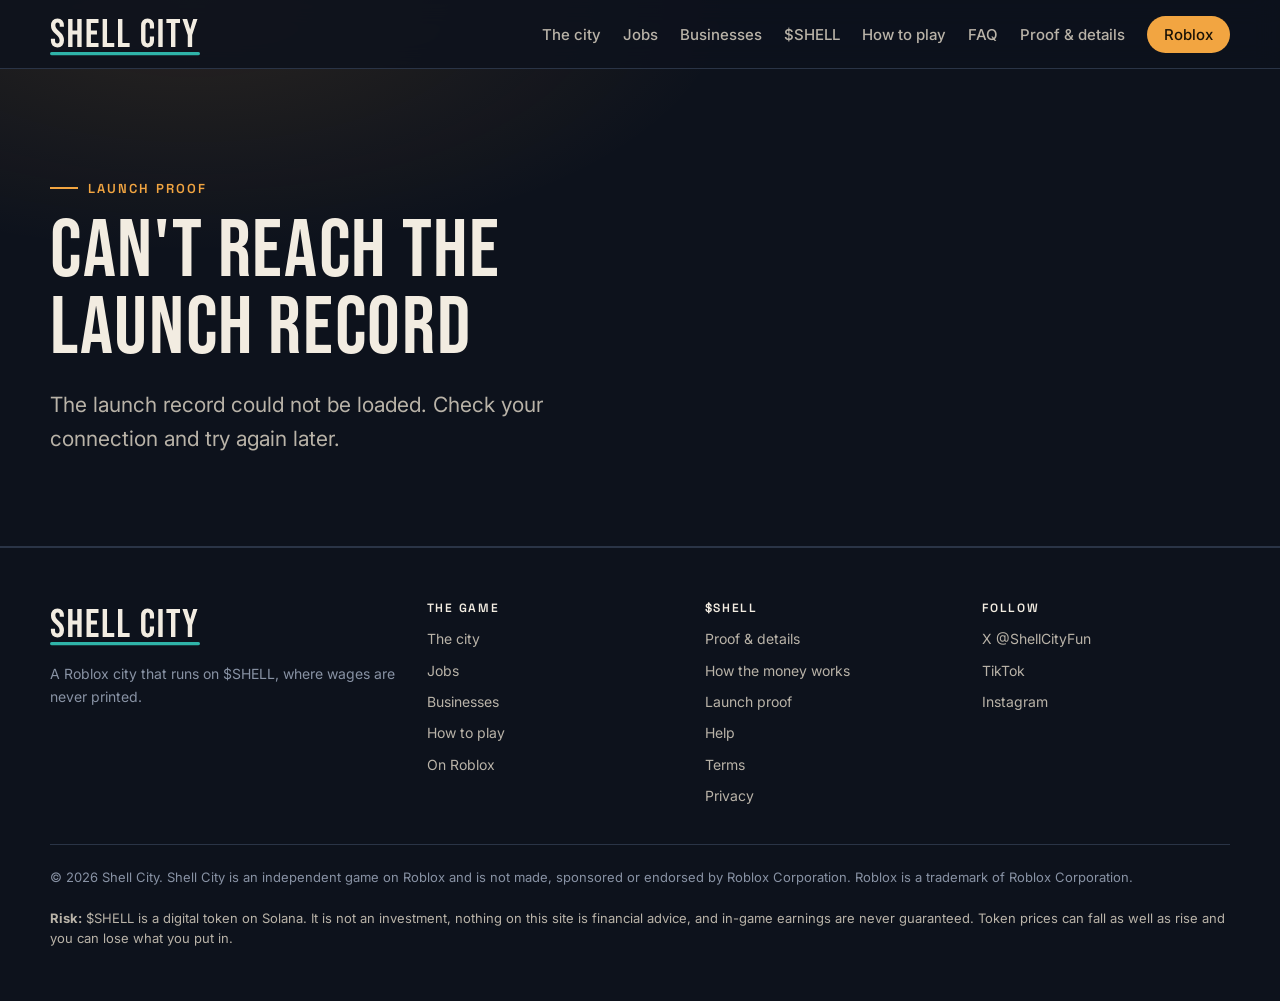
==== docs/proof/index.html @ ce31438c "Launch-day share card: og-live.jpg reads 'Live on Roblox' (og.jpg has 'Coming soon' in the image); e" ====
<!doctype html>
<html lang="en">
<head>
<meta charset="utf-8">
<meta name="viewport" content="width=device-width, initial-scale=1, viewport-fit=cover">
<title>Launch proof — Shell City</title>
<meta name="description" content="The public Solana transactions and Roblox records of how $SHELL was launched from inside Shell City.">
<meta name="theme-color" content="#0d121c">
<link rel="canonical" href="https://shellcity.fun/proof/">
<link rel="icon" href="../img/favicon-32.png" type="image/png" sizes="32x32">
<link rel="apple-touch-icon" href="../img/apple-touch-icon.png">
<meta property="og:type" content="article">
<meta property="og:site_name" content="Shell City">
<meta property="og:title" content="Launch proof — Shell City">
<meta property="og:description" content="The public Solana transactions and Roblox records of how $SHELL was launched from inside Shell City.">
<meta property="og:url" content="https://shellcity.fun/proof/">
<meta property="og:image" content="https://shellcity.fun/img/og-live.jpg">
<meta name="twitter:card" content="summary_large_image">
<meta name="twitter:site" content="@ShellCityFun">
<link rel="preload" href="../fonts/BebasNeue.woff2" as="font" type="font/woff2" crossorigin>
<link rel="preload" href="../fonts/Inter.woff2" as="font" type="font/woff2" crossorigin>
<link rel="stylesheet" href="../css/site.css">
</head>
<body>
<a class="skip" href="#main">Skip to content</a>

<header class="nav solid" id="nav">
	<div class="wrap">
		<a class="brand" href="../" aria-label="Shell City home"><img src="../img/wordmark.svg" alt="Shell City" width="150" height="34"></a>
		<button class="nav-toggle" aria-expanded="false" aria-controls="links" aria-label="Menu">
			<svg viewBox="0 0 24 24" fill="none" stroke="currentColor" stroke-width="2" stroke-linecap="round"><path d="M4 7h16M4 12h16M4 17h16"/></svg>
		</button>
		<nav class="nav-links" id="links" aria-label="Main">
			<a href="../#city">The city</a>
			<a href="../#jobs">Jobs</a>
			<a href="../#business">Businesses</a>
			<a href="../shell.html">$SHELL</a>
			<a href="../#play">How to play</a>
			<a href="../#faq">FAQ</a>
			<a href="../details.html">Proof &amp; details</a>
			<a class="btn btn-primary" href="https://www.roblox.com/games/130170912798923" rel="noopener">Roblox</a>
		</nav>
	</div>
</header>

<main id="main">

<div class="page-hero">
	<div class="wrap">
		<p class="eyebrow">Launch proof</p>
		<h1 id="proof-headline" class="long" aria-live="polite">Checking…</h1>
		<p class="lede" id="proof-lede">Looking up the launch record.</p>
		<noscript><p class="lede">This page reads the launch record when it opens, which needs JavaScript.</p></noscript>
	</div>
</div>

<section id="launch" aria-labelledby="launch-title" hidden>
	<div class="wrap">
		<div class="section-head">
			<div>
				<p class="eyebrow">On chain</p>
				<h2 id="launch-title">Check it yourself.</h2>
			</div>
			<p class="lede">Each line is a public Solana transaction or a public Roblox page. Open them and compare.</p>
		</div>
		<div class="table-scroll">
			<table class="proof facts">
				<thead><tr><th>What</th><th>Record</th></tr></thead>
				<tbody>
					<tr><td>Launch: create + first buy + memo</td><td><a id="tx-launch" rel="noopener"></a><span class="slot" id="tx-launch-slot"></span></td></tr>
					<tr><td>First buy to the treasury</td><td><a id="tx-transfer" rel="noopener"></a><span class="slot" id="tx-transfer-slot"></span></td></tr>
					<tr><td>Mint</td><td><a id="mint" rel="noopener"></a></td></tr>
					<tr><td>Roblox game</td><td><a href="https://www.roblox.com/games/130170912798923" rel="noopener">roblox.com/games/130170912798923</a></td></tr>
					<tr><td>Game server id</td><td><code id="job-id"></code></td></tr>
					<tr><td>Place version</td><td><code id="place-version"></code></td></tr>
					<tr><td>Launching Roblox account</td><td><a id="roblox-user" rel="noopener"></a></td></tr>
				</tbody>
			</table>
		</div>

		<h3 class="proof-sub">The memo</h3>
		<pre class="memo" id="memo"></pre>
		<p class="note">Open the <a id="memo-tx" rel="noopener">launch transaction on Solscan</a> and find this memo in it. The text above is quoted exactly as it was written on chain.</p>
	</div>
</section>

<section id="recordings" aria-labelledby="recordings-title" style="padding-top:0" hidden>
	<div class="wrap">
		<div class="section-head">
			<div>
				<p class="eyebrow">Video</p>
				<h2 id="recordings-title">Recordings</h2>
			</div>
			<p class="lede">Screen recordings of the launch, each with the SHA-256 hash of the file as published.</p>
		</div>
		<ul class="recordings" id="recordings-list"></ul>
		<p class="recordings-empty" id="recordings-empty" hidden>No recordings posted yet.</p>
		<div class="prose verify">
			<h3>Check a recording's hash</h3>
			<p>Download the file, then compute its SHA-256 hash:</p>
			<p>Windows (Command Prompt or PowerShell):</p>
			<pre class="cmd">certutil -hashfile file SHA256</pre>
			<p>macOS or Linux (Terminal):</p>
			<pre class="cmd">shasum -a 256 file</pre>
			<p>Replace <code>file</code> with the path of the downloaded file. If the hash it prints matches the one listed for that recording, your copy is byte for byte the file published here.</p>
		</div>
	</div>
</section>

</main>

<footer class="site">
	<div class="wrap">
		<div class="cols">
			<div>
				<img src="../img/wordmark.svg" alt="Shell City" width="150" height="34" style="margin-bottom:16px">
				<p>A Roblox city that runs on $SHELL, where wages are never printed.</p>
			</div>
			<div><h2>The game</h2><ul><li><a href="../#city">The city</a></li><li><a href="../#jobs">Jobs</a></li><li><a href="../#business">Businesses</a></li><li><a href="../#play">How to play</a></li><li><a href="https://www.roblox.com/games/130170912798923" rel="noopener">On Roblox</a></li></ul></div>
			<div><h2>$SHELL</h2><ul><li><a href="../details.html">Proof &amp; details</a></li><li><a href="../shell.html">How the money works</a></li><li><a href="./" aria-current="page">Launch proof</a></li><li><a href="../help.html">Help</a></li><li><a href="../terms.html">Terms</a></li><li><a href="../privacy.html">Privacy</a></li></ul></div>
			<div><h2>Follow</h2><ul><li><a href="https://x.com/ShellCityFun" rel="noopener">X @ShellCityFun</a></li><li><a href="https://www.tiktok.com/@shellcityfun" rel="noopener">TikTok</a></li><li><a href="https://www.instagram.com/shellcityfun/" rel="noopener">Instagram</a></li></ul></div>
		</div>
		<div class="legal">
			<p>© <span id="year">2026</span> Shell City. Shell City is an independent game on Roblox and is not made, sponsored or endorsed by Roblox Corporation. Roblox is a trademark of Roblox Corporation.</p>
			<p class="footer-risk"><strong>Risk:</strong> $SHELL is a digital token on Solana. It is not an investment, nothing on this site is financial advice, and in-game earnings are never guaranteed. Token prices can fall as well as rise and you can lose what you put in.</p>
		</div>
	</div>
</footer>

<script src="../js/site.js" defer></script>
<script src="../js/proof.js" defer></script>
</body>
</html>
---- docs/css/site.css ----
/* Shell City — shellcity.fun
   Colours are the game's own: the night ink of the Corner, the sodium lamps,
   the harbour teal of the logo's rule, the chalk of the menu boards. */

@font-face { font-family: "Bebas Neue"; src: url("../fonts/BebasNeue.woff2") format("woff2"); font-display: swap; }
@font-face { font-family: "Inter"; src: url("../fonts/Inter.woff2") format("woff2"); font-weight: 100 900; font-display: swap; }
@font-face { font-family: "Space Grotesk"; src: url("../fonts/SpaceGrotesk.woff2") format("woff2"); font-weight: 300 700; font-display: swap; }

:root {
	--ink: #0d121c;
	--ink-2: #141b28;
	--ink-3: #1c2536;
	--line: #2a3446;
	--chalk: #f2ece1;
	--chalk-dim: #b9b3a8;
	--muted: #8892a4;
	--amber: #f2a541;
	--amber-deep: #c97a1c;
	--teal: #2fb4a9;
	--brick: #b5523b;
	--radius: 14px;
	--max: 1180px;
	--display: "Bebas Neue", "Arial Narrow", sans-serif;
	--body: "Inter", system-ui, -apple-system, "Segoe UI", sans-serif;
	--mono: "Space Grotesk", ui-monospace, "SFMono-Regular", monospace;
}

* { box-sizing: border-box; }
html { scroll-behavior: smooth; -webkit-text-size-adjust: 100%; }
@media (prefers-reduced-motion: reduce) { html { scroll-behavior: auto; } }
body {
	margin: 0;
	background: var(--ink);
	color: var(--chalk);
	font: 400 17px/1.6 var(--body);
	-webkit-font-smoothing: antialiased;
	text-rendering: optimizeLegibility;
}
img, video { display: block; max-width: 100%; height: auto; }
a { color: inherit; }
:focus-visible { outline: 2px solid var(--amber); outline-offset: 3px; border-radius: 4px; }
.wrap { width: min(var(--max), 100% - 40px); margin-inline: auto; }
.skip { position: absolute; left: -999px; top: 8px; background: var(--amber); color: var(--ink); padding: 8px 14px; border-radius: 8px; z-index: 100; }
.skip:focus { left: 8px; }
.sr { position: absolute; width: 1px; height: 1px; overflow: hidden; clip: rect(0 0 0 0); white-space: nowrap; }

/* ---------- Type ---------- */
h1, h2, h3 { font-family: var(--display); font-weight: 400; letter-spacing: 0.02em; line-height: 0.95; margin: 0; }
h2, h1.h2 { font-size: clamp(44px, 6.4vw, 84px); }
h3 { font-size: 32px; }
p { margin: 0 0 1em; }
.lede { font-size: clamp(18px, 2vw, 21px); color: var(--chalk-dim); max-width: 46ch; }
.eyebrow {
	display: inline-flex; align-items: center; gap: 10px;
	font: 600 13px/1 var(--mono); letter-spacing: 0.16em; text-transform: uppercase; color: var(--amber);
	margin-bottom: 18px;
}
.eyebrow::before { content: ""; width: 28px; height: 2px; background: currentColor; }
.num { font-family: var(--mono); font-variant-numeric: tabular-nums; }

/* ---------- Buttons ---------- */
.btn {
	display: inline-flex; align-items: center; gap: 10px;
	padding: 14px 22px; border-radius: 999px;
	font: 600 15px/1 var(--body); text-decoration: none;
	border: 1px solid transparent; transition: transform .15s ease, background .15s ease, border-color .15s ease;
}
.btn svg { width: 18px; height: 18px; flex: none; }
.btn-primary { background: var(--amber); color: #1a1206; }
.btn-primary:hover { background: #ffb85c; transform: translateY(-1px); }
.btn-ghost { border-color: rgba(242, 236, 225, .28); color: var(--chalk); background: rgba(13, 18, 28, .35); backdrop-filter: blur(6px); }
.btn-ghost:hover { border-color: var(--chalk); transform: translateY(-1px); }

/* ---------- Nav ---------- */
.nav {
	position: fixed; inset: 0 0 auto; z-index: 50;
	transition: background .25s ease, border-color .25s ease;
	border-bottom: 1px solid transparent;
}
.nav.solid { background: rgba(13, 18, 28, .86); backdrop-filter: blur(12px); border-color: var(--line); }
.nav .wrap { display: flex; align-items: center; justify-content: space-between; height: 68px; gap: 20px; }
.brand { display: flex; align-items: center; gap: 12px; text-decoration: none; }
.brand svg { height: 34px; width: auto; }
.nav-links { display: flex; align-items: center; gap: 22px; }
.nav-links a { text-decoration: none; font: 500 15px/1 var(--body); color: var(--chalk-dim); }
.nav-links a:hover, .nav-links a[aria-current="page"] { color: var(--chalk); }
.nav-links .btn { padding: 10px 16px; color: #1a1206; }
.nav-toggle { display: none; background: none; border: 0; color: var(--chalk); padding: 8px; cursor: pointer; }
.nav-toggle svg { width: 26px; height: 26px; }
@media (max-width: 1020px) {
	.nav-toggle { display: block; }
	.nav-links {
		position: fixed; inset: 68px 0 auto; flex-direction: column; align-items: stretch; gap: 0;
		background: var(--ink); border-bottom: 1px solid var(--line); padding: 8px 20px 20px;
		transform: translateY(-8px); opacity: 0; pointer-events: none; transition: .2s ease;
	}
	.nav-links.open { transform: none; opacity: 1; pointer-events: auto; }
	.nav-links a { padding: 14px 0; border-bottom: 1px solid var(--line); font-size: 17px; }
	.nav-links .btn { margin-top: 14px; justify-content: center; border-bottom: 0; }
}

/* ---------- Hero ---------- */
.hero { position: relative; min-height: 100svh; display: grid; align-items: end; overflow: hidden; isolation: isolate; }
.hero-media { position: absolute; inset: 0; z-index: -2; }
.hero-media video, .hero-media img { width: 100%; height: 100%; object-fit: cover; }
.hero::after {
	content: ""; position: absolute; inset: 0; z-index: -1;
	background:
		linear-gradient(180deg, rgba(13,18,28,.55) 0%, rgba(13,18,28,0) 22%),
		linear-gradient(0deg, var(--ink) 2%, rgba(13,18,28,.82) 30%, rgba(13,18,28,.15) 68%);
}
.hero-inner { padding: 140px 0 72px; display: grid; grid-template-columns: minmax(0, 1fr) 380px; gap: 48px; align-items: end; }
.hero-logo { width: min(600px, 86vw); height: auto; margin-bottom: 22px; filter: drop-shadow(0 10px 30px rgba(0,0,0,.45)); }
.hero h1 { position: absolute; width: 1px; height: 1px; overflow: hidden; clip: rect(0 0 0 0); }
.hero .tagline { font: 400 clamp(30px, 4vw, 46px)/1 var(--display); letter-spacing: .06em; color: var(--amber); margin-bottom: 16px; }
.hero .lede { color: var(--chalk); margin-bottom: 30px; text-shadow: 0 1px 12px rgba(0,0,0,.6); }
.hero-actions { display: flex; flex-wrap: wrap; gap: 12px; }
.hero-card {
	background: rgba(13,18,28,.78); backdrop-filter: blur(10px); border: 1px solid rgba(242,236,225,.16);
	border-radius: var(--radius); padding: 22px 22px 20px; box-shadow: 0 30px 80px -30px rgba(0,0,0,.8);
}
.hero-card .eyebrow { margin-bottom: 12px; }
.hero-card h2 { font-size: 34px; line-height: 1; margin-bottom: 10px; }
.hero-card p { font-size: 15px; color: var(--chalk-dim); margin: 0 0 14px; }
.hero-card ul { list-style: none; margin: 0 0 16px; padding: 0; display: grid; gap: 8px; font-size: 14.5px; }
.hero-card li { display: grid; grid-template-columns: 18px 1fr; gap: 8px; }
.hero-card li::before { content: ""; width: 8px; height: 8px; margin-top: 7px; border-radius: 2px; background: var(--teal); transform: rotate(45deg); }
.hero-card a.more { color: var(--amber); font-weight: 600; font-size: 15px; text-decoration: none; }
.hero-card a.more:hover { text-decoration: underline; }
@media (max-width: 960px) { .hero-inner { grid-template-columns: 1fr; gap: 32px; padding-bottom: 56px; } .hero-card { max-width: 520px; } }
.status {
	display: inline-flex; align-items: center; gap: 10px; margin-bottom: 22px;
	font: 600 13px/1 var(--mono); letter-spacing: .14em; text-transform: uppercase;
	padding: 9px 14px; border-radius: 999px; background: rgba(13,18,28,.55); border: 1px solid rgba(242,236,225,.18);
}
.status i { width: 8px; height: 8px; border-radius: 50%; background: var(--amber); box-shadow: 0 0 0 0 rgba(242,165,65,.6); animation: pulse 2.2s infinite; }
@keyframes pulse { 0% { box-shadow: 0 0 0 0 rgba(242,165,65,.55); } 70% { box-shadow: 0 0 0 10px rgba(242,165,65,0); } 100% { box-shadow: 0 0 0 0 rgba(242,165,65,0); } }
@media (prefers-reduced-motion: reduce) { .status i { animation: none; } }

/* ---------- Stat strip ---------- */
.stats { border-block: 1px solid var(--line); background: var(--ink-2); }
.stats ul { list-style: none; margin: 0; padding: 0; display: grid; grid-template-columns: repeat(6, 1fr); }
.stats li { padding: 26px 18px; border-right: 1px solid var(--line); }
.stats li:last-child { border-right: 0; }
.stats b { display: block; font: 400 48px/1 var(--display); color: var(--chalk); }
.stats span { font-size: 14px; color: var(--muted); }
@media (max-width: 900px) { .stats ul { grid-template-columns: repeat(3, 1fr); } .stats li:nth-child(3n) { border-right: 0; } .stats li:nth-child(-n+3) { border-bottom: 1px solid var(--line); } }
@media (max-width: 520px) { .stats ul { grid-template-columns: repeat(2, 1fr); } .stats li { border-right: 1px solid var(--line) !important; border-bottom: 1px solid var(--line); } .stats li:nth-child(2n) { border-right: 0 !important; } }

/* ---------- Sections ---------- */
section { padding: 120px 0; }
.section-head { display: grid; grid-template-columns: 1.1fr 1fr; gap: 40px; align-items: end; margin-bottom: 56px; }
.section-head .lede { justify-self: end; }
@media (max-width: 860px) { section { padding: 84px 0; } .section-head { grid-template-columns: 1fr; gap: 18px; } .section-head .lede { justify-self: start; } }

/* ---------- A day in the city ---------- */
.day { display: grid; grid-template-columns: repeat(4, 1fr); gap: 18px; counter-reset: step; }
.step { background: var(--ink-2); border: 1px solid var(--line); border-radius: var(--radius); overflow: hidden; display: flex; flex-direction: column; }
.step figure { margin: 0; aspect-ratio: 4 / 3; overflow: hidden; }
.step figure img { width: 100%; height: 100%; object-fit: cover; transition: transform .6s ease; }
.step:hover figure img { transform: scale(1.04); }
.step div { padding: 20px 20px 24px; }
.step div::before {
	counter-increment: step; content: "0" counter(step);
	display: block; font: 600 13px/1 var(--mono); color: var(--amber); letter-spacing: .14em; margin-bottom: 12px;
}
.step h3 { margin-bottom: 10px; }
.step p { color: var(--chalk-dim); font-size: 15.5px; margin: 0; }
@media (max-width: 1000px) { .day { grid-template-columns: repeat(2, 1fr); } }
@media (max-width: 560px) { .day { grid-template-columns: 1fr; } }

/* ---------- Districts ---------- */
.districts { display: grid; grid-template-columns: repeat(4, 1fr); gap: 14px; }
.district { position: relative; border-radius: var(--radius); overflow: hidden; aspect-ratio: 3 / 4; background: var(--ink-3); isolation: isolate; }
.district img { position: absolute; inset: 0; width: 100%; height: 100%; object-fit: cover; z-index: -2; transition: transform .7s ease; }
.district:hover img { transform: scale(1.05); }
.district::after { content: ""; position: absolute; inset: 0; z-index: -1; background: linear-gradient(0deg, rgba(10,14,22,.92) 6%, rgba(10,14,22,.25) 52%, rgba(10,14,22,0) 70%); }
.district .body { position: absolute; inset: auto 0 0; padding: 20px; }
.sign {
	display: inline-block; font: 400 22px/1 var(--display); letter-spacing: .06em;
	padding: 8px 12px 6px; border-radius: 6px; margin-bottom: 10px;
	background: #f2ece1; color: #19202d; box-shadow: inset 0 -3px 0 rgba(0,0,0,.18);
}
.district p { margin: 0; font-size: 14.5px; color: var(--chalk-dim); line-height: 1.45; }
.district .postal { position: absolute; top: 14px; left: 14px; font: 600 12px/1 var(--mono); letter-spacing: .1em; padding: 6px 9px; border-radius: 6px; background: rgba(13,18,28,.7); color: var(--chalk); border: 1px solid rgba(242,236,225,.16); }
@media (max-width: 1000px) { .districts { grid-template-columns: repeat(2, 1fr); } }
@media (max-width: 600px) { .districts { gap: 10px; } .district .body { padding: 12px; } .district .sign { font-size: 17px; padding: 6px 8px 4px; margin-bottom: 6px; } .district p { font-size: 12.5px; } }

/* ---------- Feature rows ---------- */
.feature { display: grid; grid-template-columns: 1.25fr 1fr; gap: 64px; align-items: center; }
.feature + .feature { margin-top: 110px; }
.feature.flip { grid-template-columns: 1fr 1.25fr; }
.feature.flip .shot { order: 2; }
.shot { border-radius: var(--radius); overflow: hidden; border: 1px solid var(--line); background: var(--ink-3); box-shadow: 0 30px 80px -30px rgba(0,0,0,.7); }
.shot img, .shot video { width: 100%; aspect-ratio: 16 / 9; object-fit: cover; }
.shot.portrait { max-width: 420px; justify-self: center; width: 100%; }
.shot.portrait img { aspect-ratio: 3 / 4; object-position: 70% 50%; }
.feature h3 { font-size: clamp(40px, 4.6vw, 58px); margin-bottom: 18px; }
.feature p { color: var(--chalk-dim); }
.ticks { list-style: none; padding: 0; margin: 22px 0 0; display: grid; gap: 10px; }
.ticks li { display: grid; grid-template-columns: 22px 1fr; gap: 10px; color: var(--chalk); font-size: 15.5px; }
.ticks li::before { content: ""; width: 10px; height: 10px; margin-top: 8px; border-radius: 2px; background: var(--teal); transform: rotate(45deg); }
@media (max-width: 900px) { .feature, .feature.flip { grid-template-columns: 1fr; gap: 28px; } .feature.flip .shot { order: 0; } .feature + .feature { margin-top: 80px; } }

/* ---------- Gallery ---------- */
.gallery { display: grid; grid-template-columns: repeat(6, 1fr); grid-auto-rows: 150px; gap: 12px; }
.gallery figure { margin: 0; border-radius: 10px; overflow: hidden; background: var(--ink-3); }
.gallery img { width: 100%; height: 100%; object-fit: cover; }
.gallery .w2 { grid-column: span 2; } .gallery .w3 { grid-column: span 3; } .gallery .w4 { grid-column: span 4; }
.gallery .h2 { grid-row: span 2; }
@media (max-width: 760px) { .gallery { grid-template-columns: repeat(2, 1fr); grid-auto-rows: 130px; } .gallery .w2, .gallery .w3, .gallery .w4 { grid-column: span 2; } .gallery .h2 { grid-row: span 2; } }

/* ---------- $SHELL band ---------- */
.money { background: radial-gradient(1200px 500px at 85% 0%, rgba(47,180,169,.13), transparent 60%), var(--ink-2); border-block: 1px solid var(--line); }
.money-grid { display: grid; grid-template-columns: 1fr 420px; gap: 60px; align-items: start; }
@media (max-width: 980px) { .money-grid { grid-template-columns: 1fr; } }
.promises { list-style: none; padding: 0; margin: 28px 0 0; counter-reset: p; display: grid; gap: 2px; }
.promises li { counter-increment: p; display: grid; grid-template-columns: 54px 1fr; gap: 14px; padding: 18px 0; border-top: 1px solid var(--line); }
.promises li::before { content: counter(p, decimal-leading-zero); font: 400 32px/1 var(--display); color: var(--teal); }
.promises b { display: block; font-weight: 600; margin-bottom: 4px; }
.promises span { color: var(--chalk-dim); font-size: 15.5px; }

/* The payslip: the game's own end-of-shift card. */
.payslip {
	background: #10161f; border: 1px solid #2c3647; border-radius: 12px; padding: 22px 22px 18px;
	font-family: var(--mono); box-shadow: 0 40px 90px -40px rgba(0,0,0,.8); position: sticky; top: 100px;
}
.payslip header { display: flex; justify-content: space-between; align-items: baseline; border-bottom: 1px dashed #3a4558; padding-bottom: 12px; margin-bottom: 12px; }
.payslip header b { font: 400 26px/1 var(--display); letter-spacing: .05em; }
.payslip header span { font-size: 12px; color: var(--muted); letter-spacing: .1em; text-transform: uppercase; }
.payslip dl { margin: 0; display: grid; grid-template-columns: 1fr auto; row-gap: 9px; font-size: 14px; }
.payslip dt { color: var(--chalk-dim); }
.payslip dd { margin: 0; text-align: right; font-variant-numeric: tabular-nums; }
.payslip .stars { color: var(--amber); letter-spacing: .1em; }
.payslip .total { border-top: 1px solid #3a4558; margin-top: 10px; padding-top: 12px; font-size: 16px; color: var(--chalk); }
.payslip .total dd { color: var(--teal); font-weight: 600; }
.payslip footer { margin-top: 14px; font-size: 12px; color: var(--muted); line-height: 1.5; }

.flow { display: grid; grid-template-columns: repeat(3, 1fr); gap: 14px; margin-top: 30px; }
.flow div { background: var(--ink-3); border: 1px solid var(--line); border-radius: 12px; padding: 18px; }
.flow b { display: block; font: 400 40px/1 var(--display); color: var(--amber); }
.flow span { font-size: 14px; color: var(--chalk-dim); }
@media (max-width: 560px) { .flow { grid-template-columns: 1fr; } }

.note { margin-top: 26px; font-size: 14px; color: var(--muted); border-left: 2px solid var(--amber); padding: 4px 0 4px 14px; max-width: 62ch; }

/* ---------- Proof table ($SHELL page) ---------- */
.proof { width: 100%; border-collapse: collapse; font-size: 15px; margin-top: 10px; }
.proof th, .proof td { text-align: left; padding: 14px 12px; border-bottom: 1px solid var(--line); vertical-align: top; }
.proof th { font: 600 12px/1 var(--mono); letter-spacing: .12em; text-transform: uppercase; color: var(--muted); }
.proof td:first-child { font-weight: 600; white-space: nowrap; }
.proof a { color: var(--teal); text-decoration: none; font-family: var(--mono); font-size: 13.5px; word-break: break-all; }
.proof a:hover { text-decoration: underline; }
.table-scroll { overflow-x: auto; -webkit-overflow-scrolling: touch; }

.cards { display: grid; grid-template-columns: repeat(3, 1fr); gap: 16px; }
.card { background: var(--ink-2); border: 1px solid var(--line); border-radius: var(--radius); padding: 24px; }
.card h3 { font-size: 30px; margin-bottom: 10px; }
.card p { color: var(--chalk-dim); font-size: 15.5px; margin: 0; }
@media (max-width: 900px) { .cards { grid-template-columns: 1fr; } }

.fees { display: grid; grid-template-columns: repeat(3, 1fr); gap: 12px; margin: 22px 0 0; }
.fees div { border: 1px solid var(--line); border-radius: 12px; padding: 16px; background: var(--ink-3); }
.fees b { font: 400 38px/1 var(--display); color: var(--chalk); display: block; }
.fees span { font-size: 14px; color: var(--chalk-dim); }

.status-list { list-style: none; padding: 0; margin: 0; display: grid; gap: 10px; }
.status-list li { display: grid; grid-template-columns: 120px 1fr; gap: 16px; padding: 16px 18px; border: 1px solid var(--line); border-radius: 12px; background: var(--ink-2); }
.pill { justify-self: start; font: 600 12px/1 var(--mono); letter-spacing: .1em; text-transform: uppercase; padding: 7px 10px; border-radius: 999px; }
.pill.done { background: rgba(47,180,169,.14); color: var(--teal); }
.pill.next { background: rgba(242,165,65,.14); color: var(--amber); }
.status-list b { display: block; }
.status-list span { color: var(--chalk-dim); font-size: 15px; }
.status-list li > .pill { align-self: start; font-size: 12px; line-height: 1; color: inherit; }
.status-list li > .pill.done { color: var(--teal); }
.status-list li > .pill.next { color: var(--amber); }
@media (max-width: 560px) { .status-list li { grid-template-columns: 1fr; gap: 8px; } }

/* ---------- FAQ ---------- */
.faq { max-width: 860px; }
.faq details { border-top: 1px solid var(--line); }
.faq details:last-child { border-bottom: 1px solid var(--line); }
.faq summary { list-style: none; cursor: pointer; padding: 22px 40px 22px 0; position: relative; font-weight: 600; font-size: 18px; }
.faq summary::-webkit-details-marker { display: none; }
.faq summary::after { content: "+"; position: absolute; right: 4px; top: 16px; font: 400 30px/1 var(--display); color: var(--amber); transition: transform .2s ease; }
.faq details[open] summary::after { transform: rotate(45deg); }
.faq details p { color: var(--chalk-dim); margin: -6px 0 22px; max-width: 70ch; }

/* ---------- Follow / CTA ---------- */
.cta { position: relative; overflow: hidden; isolation: isolate; text-align: center; padding: 140px 0; }
.cta img { position: absolute; inset: 0; width: 100%; height: 100%; object-fit: cover; z-index: -2; }
.cta::after { content: ""; position: absolute; inset: 0; z-index: -1; background: linear-gradient(180deg, var(--ink) 0%, rgba(13,18,28,.72) 30%, rgba(13,18,28,.72) 70%, var(--ink) 100%); }
.cta h2 { margin-bottom: 18px; }
.cta .lede { margin: 0 auto 32px; }
.socials { display: flex; flex-wrap: wrap; gap: 12px; justify-content: center; }

/* ---------- Footer ---------- */
footer.site { border-top: 1px solid var(--line); padding: 54px 0 40px; font-size: 14px; color: var(--muted); }
footer.site .cols { display: grid; grid-template-columns: 1.4fr 1fr 1fr 1fr; gap: 30px; margin-bottom: 36px; }
footer.site h2 { font: 600 12px/1 var(--mono); letter-spacing: .14em; text-transform: uppercase; color: var(--chalk); margin: 0 0 14px; }
footer.site ul { list-style: none; margin: 0; padding: 0; display: grid; gap: 9px; }
footer.site a { text-decoration: none; color: var(--chalk-dim); }
footer.site a:hover { color: var(--chalk); }
footer.site .legal { border-top: 1px solid var(--line); padding-top: 22px; display: grid; gap: 8px; font-size: 13px; line-height: 1.55; }
@media (max-width: 760px) { footer.site .cols { grid-template-columns: 1fr 1fr; } }

/* ---------- Page hero (inner pages) ---------- */
.page-hero { padding: 170px 0 70px; background: radial-gradient(900px 420px at 15% 0%, rgba(242,165,65,.12), transparent 60%), var(--ink); border-bottom: 1px solid var(--line); }
.page-hero h1 { font-size: clamp(60px, 10vw, 140px); margin-bottom: 20px; }
.page-hero h1.long { font-size: clamp(44px, 6.4vw, 84px); max-width: 20ch; }

/* ---------- Launch proof (proof/) ---------- */
.proof code { font: 13.5px/1.5 var(--mono); word-break: break-all; }
.proof .slot { display: block; margin-top: 4px; font: 12px/1 var(--mono); color: var(--muted); }
@media (max-width: 560px) { .proof.facts td:first-child { white-space: normal; width: 36%; } .proof.facts th, .proof.facts td { padding: 12px 8px; } }
.proof-sub { margin: 48px 0 14px; }
.memo, .cmd { margin: 0; padding: 18px 20px; background: var(--ink-2); border: 1px solid var(--line); border-radius: 12px; font: 14px/1.6 var(--mono); color: var(--chalk); white-space: pre-wrap; overflow-wrap: anywhere; }
.note a { color: var(--teal); }
.recordings { list-style: none; padding: 0; margin: 0 0 32px; display: grid; gap: 10px; }
.recordings li { display: grid; gap: 6px; padding: 16px 18px; border: 1px solid var(--line); border-radius: 12px; background: var(--ink-2); }
.recordings a { color: var(--teal); font-weight: 600; text-decoration: none; }
.recordings a:hover { text-decoration: underline; }
.recordings code { font: 12.5px/1.5 var(--mono); color: var(--muted); word-break: break-all; }
.recordings-empty { color: var(--muted); margin: 0 0 32px; }
.verify .cmd { margin: 0 0 14px; }

/* ---------- Jobs ---------- */
.jobs-grid { display: grid; grid-template-columns: 1.3fr 1fr; gap: 48px; align-items: start; }
.jobs-grid .shot { margin: 0; }
.jobs-grid .shot img { aspect-ratio: 16 / 9; }
.jobs-grid figcaption { padding: 12px 16px; font-size: 14px; color: var(--chalk-dim); border-top: 1px solid var(--line); background: var(--ink-2); }
.job-groups { display: grid; gap: 22px; }
.job-groups h3 { font: 600 12px/1 var(--mono); letter-spacing: .14em; text-transform: uppercase; color: var(--amber); margin: 0 0 10px; }
.chips { list-style: none; margin: 0; padding: 0; display: flex; flex-wrap: wrap; gap: 8px; }
.chips li { font-size: 14px; padding: 7px 12px; border-radius: 999px; background: var(--ink-3); border: 1px solid var(--line); color: var(--chalk); }
.stars-row { display: grid; grid-template-columns: repeat(3, 1fr); gap: 10px; margin-top: 26px; }
.stars-row div { border: 1px solid var(--line); border-radius: 12px; padding: 14px; background: var(--ink-2); }
.stars-row b { display: block; color: var(--amber); letter-spacing: .12em; font-size: 18px; }
.stars-row span { font: 400 30px/1.1 var(--display); color: var(--chalk); }
@media (max-width: 960px) { .jobs-grid { grid-template-columns: 1fr; gap: 32px; } }

/* ---------- Businesses ---------- */
.biz { display: grid; grid-template-columns: repeat(3, 1fr); gap: 16px; }
.biz article { background: var(--ink-2); border: 1px solid var(--line); border-radius: var(--radius); overflow: hidden; display: flex; flex-direction: column; }
.biz figure { margin: 0; aspect-ratio: 16 / 10; overflow: hidden; }
.biz figure img { width: 100%; height: 100%; object-fit: cover; }
.biz .body { padding: 20px 22px 24px; }
.biz h3 { font-size: 30px; margin-bottom: 10px; }
.biz p { color: var(--chalk-dim); font-size: 15.5px; margin: 0; }
@media (max-width: 900px) { .biz { grid-template-columns: 1fr; } .biz figure { aspect-ratio: 16 / 9; } }

/* ---------- Launch ($SHELL from inside the game) ---------- */
.launch { background: radial-gradient(1000px 460px at 10% 0%, rgba(242,165,65,.12), transparent 60%), var(--ink); }
.pairs { display: grid; grid-template-columns: 1fr auto 1fr auto 1fr; align-items: center; gap: 14px; margin: 8px 0 40px; }
.pairs .tok { border: 1px solid var(--line); background: var(--ink-2); border-radius: var(--radius); padding: 22px; text-align: center; }
.pairs .tok b { display: block; font: 400 40px/1 var(--display); letter-spacing: .03em; }
.pairs .tok span { font-size: 14px; color: var(--chalk-dim); }
.pairs .tok.main { border-color: var(--amber); box-shadow: 0 0 0 1px var(--amber) inset; }
.pairs .tok.main b { color: var(--amber); }
.pairs .link { font: 600 12px/1.3 var(--mono); letter-spacing: .12em; text-transform: uppercase; color: var(--teal); text-align: center; }
.pairs .link::before { content: "⇄"; display: block; font-size: 26px; letter-spacing: 0; margin-bottom: 4px; }
@media (max-width: 760px) { .pairs { grid-template-columns: 1fr; } .pairs .link::before { content: "⇅"; } }

/* ---------- How to play ---------- */
.play { list-style: none; margin: 0 0 36px; padding: 0; display: grid; grid-template-columns: repeat(4, 1fr); gap: 16px; counter-reset: play; }
.play li { counter-increment: play; background: var(--ink-2); border: 1px solid var(--line); border-radius: var(--radius); padding: 22px; }
.play li::before { content: "0" counter(play); display: block; font: 400 44px/1 var(--display); color: var(--amber); margin-bottom: 12px; }
.play b { display: block; font-size: 18px; margin-bottom: 6px; }
.play span { color: var(--chalk-dim); font-size: 15.5px; }
@media (max-width: 1000px) { .play { grid-template-columns: repeat(2, 1fr); } }
@media (max-width: 560px) { .play { grid-template-columns: 1fr; } }

.footer-risk { color: var(--chalk-dim); }

/* ---------- Reveal ---------- */
.reveal { opacity: 0; transform: translateY(18px); transition: opacity .7s ease, transform .7s ease; }
.reveal.in { opacity: 1; transform: none; }
@media (prefers-reduced-motion: reduce) { .reveal { opacity: 1; transform: none; transition: none; } }

/* Terms and Privacy: long-form text */
.prose { max-width: 72ch; }
.prose h2, .prose h3 { font-size: 20px; margin: 32px 0 8px; }
.prose h2:first-child, .prose h3:first-child { margin-top: 0; }
.prose p { color: var(--chalk-dim); margin: 0 0 12px; }
.prose a { color: var(--amber); }
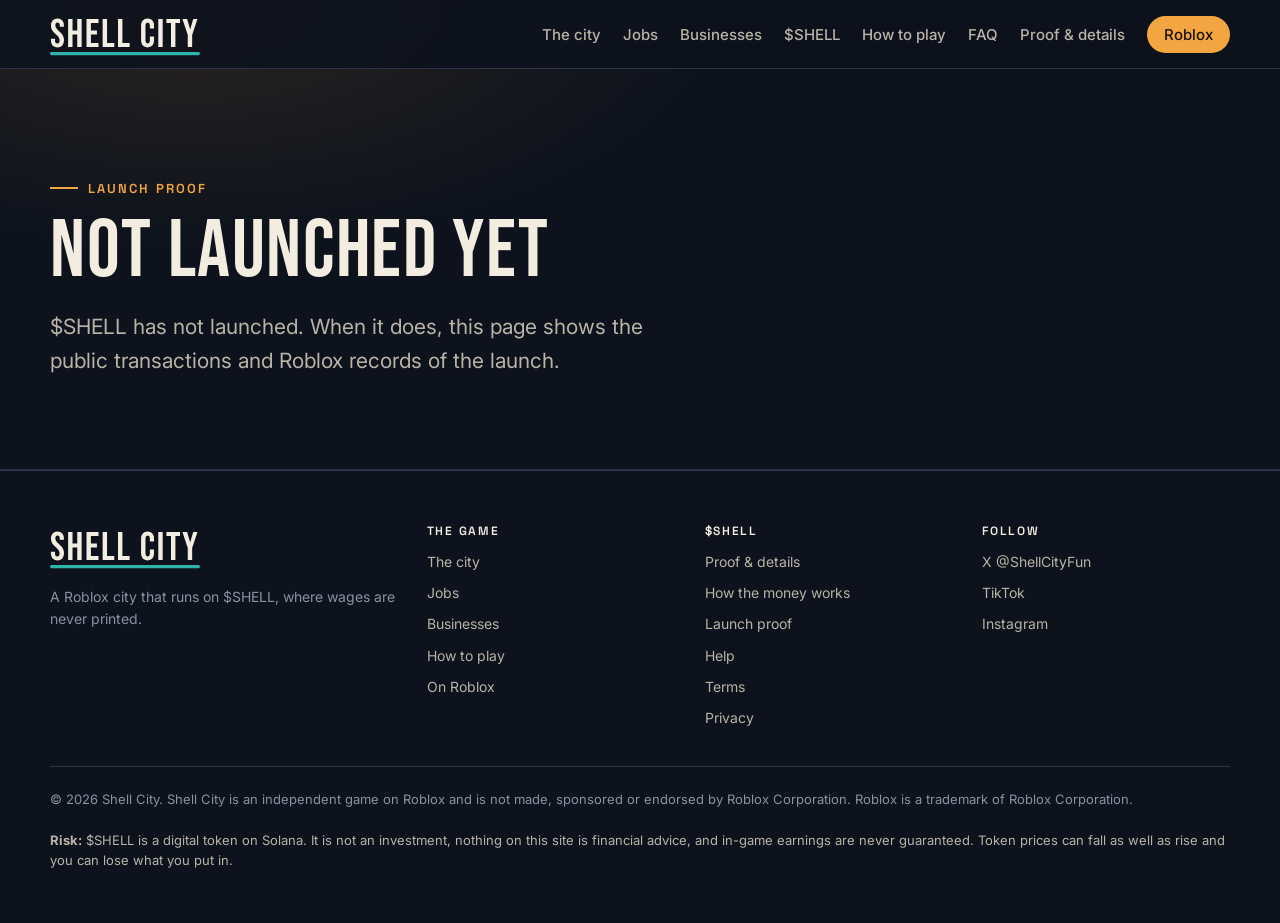
==== commit d49dfefa: "Clarity pass and Proof & details page: hero says what Shell City is in one sentence, $SHELL in one l" ====
--- a/docs/proof/index.html
+++ b/docs/proof/index.html
@@ -7,21 +7,20 @@
 <meta name="description" content="The public Solana transactions and Roblox records of how $SHELL was launched from inside Shell City.">
 <meta name="theme-color" content="#0d121c">
 <link rel="canonical" href="https://shellcity.fun/proof/">
-<link rel="icon" href="../img/favicon-32.png" type="image/png" sizes="32x32">
-<link rel="apple-touch-icon" href="../img/apple-touch-icon.png">
+<link rel="icon" href="../img/favicon.svg" type="image/svg+xml">
 <meta property="og:type" content="article">
 <meta property="og:site_name" content="Shell City">
 <meta property="og:title" content="Launch proof — Shell City">
 <meta property="og:description" content="The public Solana transactions and Roblox records of how $SHELL was launched from inside Shell City.">
 <meta property="og:url" content="https://shellcity.fun/proof/">
-<meta property="og:image" content="https://shellcity.fun/img/og-live.jpg">
+<meta property="og:image" content="https://shellcity.fun/img/og.jpg">
 <meta name="twitter:card" content="summary_large_image">
 <meta name="twitter:site" content="@ShellCityFun">
 <link rel="preload" href="../fonts/BebasNeue.woff2" as="font" type="font/woff2" crossorigin>
 <link rel="preload" href="../fonts/Inter.woff2" as="font" type="font/woff2" crossorigin>
 <link rel="stylesheet" href="../css/site.css">
 </head>
-<body>
+<body data-stage="prelaunch">
 <a class="skip" href="#main">Skip to content</a>
 
 <header class="nav solid" id="nav">
--- a/docs/css/site.css
+++ b/docs/css/site.css
@@ -70,6 +70,8 @@
 .btn-primary:hover { background: #ffb85c; transform: translateY(-1px); }
 .btn-ghost { border-color: rgba(242, 236, 225, .28); color: var(--chalk); background: rgba(13, 18, 28, .35); backdrop-filter: blur(6px); }
 .btn-ghost:hover { border-color: var(--chalk); transform: translateY(-1px); }
+.btn-lg { padding: 18px 30px; font-size: 18px; }
+.btn-lg svg { width: 22px; height: 22px; }
 
 /* ---------- Nav ---------- */
 .nav {
@@ -127,6 +129,14 @@
 .hero-card li::before { content: ""; width: 8px; height: 8px; margin-top: 7px; border-radius: 2px; background: var(--teal); transform: rotate(45deg); }
 .hero-card a.more { color: var(--amber); font-weight: 600; font-size: 15px; text-decoration: none; }
 .hero-card a.more:hover { text-decoration: underline; }
+.hero .lede strong { font-weight: 600; color: var(--chalk); }
+.hero .lede { margin-bottom: 14px; }
+.hero .lede-2 { color: var(--amber); font-weight: 500; margin-bottom: 30px; }
+.how { list-style: none; margin: 0 0 16px; padding: 0; display: grid; gap: 14px; counter-reset: how; }
+.how li { counter-increment: how; display: grid; grid-template-columns: 34px 1fr; column-gap: 12px; }
+.how li::before { content: counter(how); grid-row: span 2; width: 30px; height: 30px; margin-top: 0; transform: none; border-radius: 50%; display: grid; place-items: center; background: var(--amber); color: #1a1206; font: 700 15px/1 var(--body); }
+.how b { display: block; font-size: 16.5px; color: var(--chalk); }
+.how span { font-size: 14.5px; color: var(--chalk-dim); line-height: 1.5; }
 @media (max-width: 960px) { .hero-inner { grid-template-columns: 1fr; gap: 32px; padding-bottom: 56px; } .hero-card { max-width: 520px; } }
 .status {
 	display: inline-flex; align-items: center; gap: 10px; margin-bottom: 22px;
@@ -324,6 +334,8 @@
 .recordings-empty { color: var(--muted); margin: 0 0 32px; }
 .verify .cmd { margin: 0 0 14px; }
 
+@media (max-width: 560px) { .proof.stack thead { display: none; } .proof.stack tr { display: block; padding: 14px 0; border-bottom: 1px solid var(--line); } .proof.stack td { display: block; border: 0; padding: 3px 0; white-space: normal; } }
+
 /* ---------- Jobs ---------- */
 .jobs-grid { display: grid; grid-template-columns: 1.3fr 1fr; gap: 48px; align-items: start; }
 .jobs-grid .shot { margin: 0; }
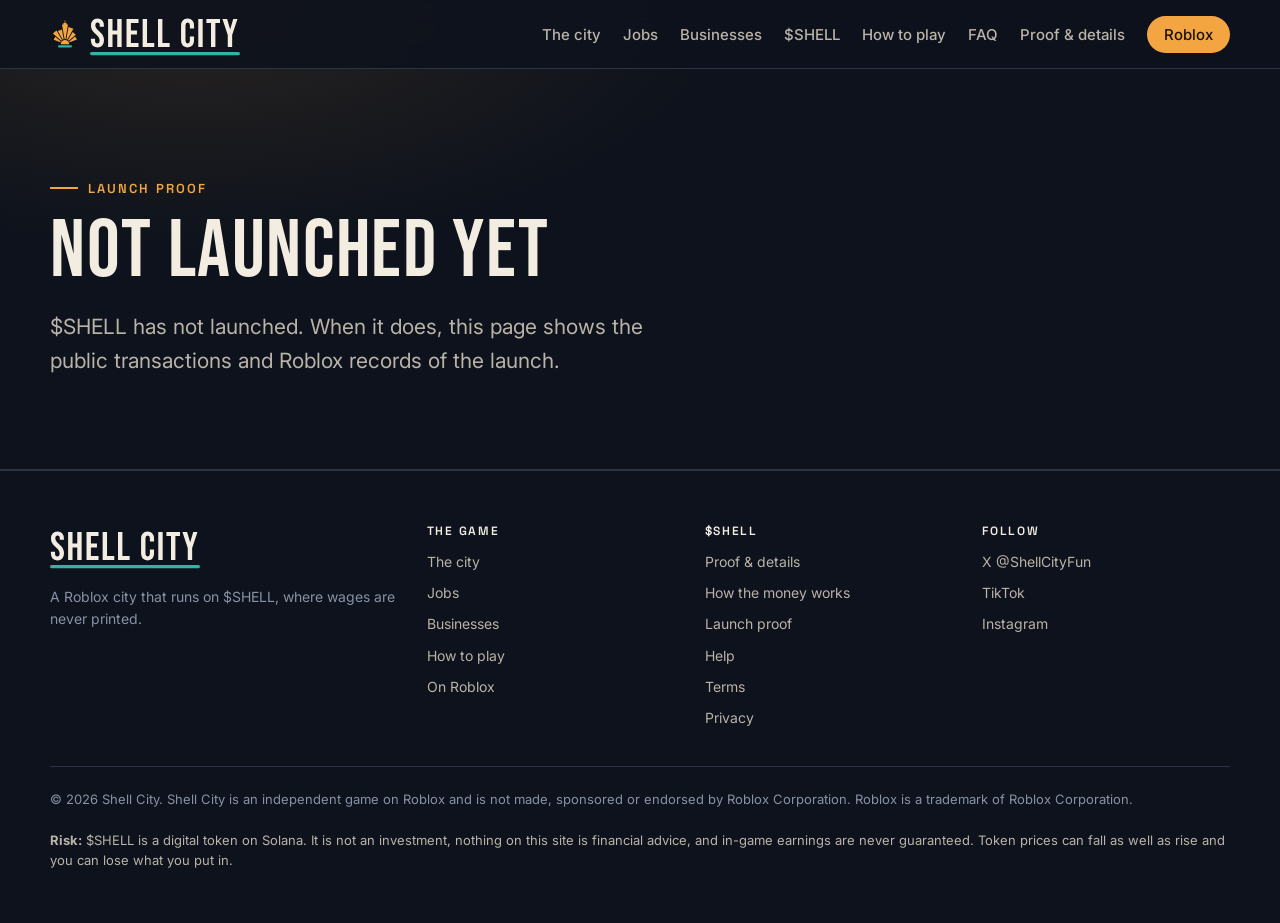
==== commit 592a850a: "Brand: $SHELL coin image at img/coins/shell.png (the backend's /coins/shell.json points here); mark " ====
--- a/docs/proof/index.html
+++ b/docs/proof/index.html
@@ -8,6 +8,8 @@
 <meta name="theme-color" content="#0d121c">
 <link rel="canonical" href="https://shellcity.fun/proof/">
 <link rel="icon" href="../img/favicon.svg" type="image/svg+xml">
+<link rel="icon" href="../img/favicon-32.png" type="image/png" sizes="32x32">
+<link rel="apple-touch-icon" href="../img/apple-touch-icon.png">
 <meta property="og:type" content="article">
 <meta property="og:site_name" content="Shell City">
 <meta property="og:title" content="Launch proof — Shell City">
@@ -25,7 +27,7 @@
 
 <header class="nav solid" id="nav">
 	<div class="wrap">
-		<a class="brand" href="../" aria-label="Shell City home"><img src="../img/wordmark.svg" alt="Shell City" width="150" height="34"></a>
+		<a class="brand" href="../" aria-label="Shell City home"><img class="brand-mark" src="../img/mark.svg" alt="" width="30" height="30"><img src="../img/wordmark.svg" alt="Shell City" width="150" height="34"></a>
 		<button class="nav-toggle" aria-expanded="false" aria-controls="links" aria-label="Menu">
 			<svg viewBox="0 0 24 24" fill="none" stroke="currentColor" stroke-width="2" stroke-linecap="round"><path d="M4 7h16M4 12h16M4 17h16"/></svg>
 		</button>
--- a/docs/css/site.css
+++ b/docs/css/site.css
@@ -83,6 +83,8 @@
 .nav .wrap { display: flex; align-items: center; justify-content: space-between; height: 68px; gap: 20px; }
 .brand { display: flex; align-items: center; gap: 12px; text-decoration: none; }
 .brand svg { height: 34px; width: auto; }
+.brand { gap: 10px; }
+.brand .brand-mark { width: 30px; height: 30px; }
 .nav-links { display: flex; align-items: center; gap: 22px; }
 .nav-links a { text-decoration: none; font: 500 15px/1 var(--body); color: var(--chalk-dim); }
 .nav-links a:hover, .nav-links a[aria-current="page"] { color: var(--chalk); }
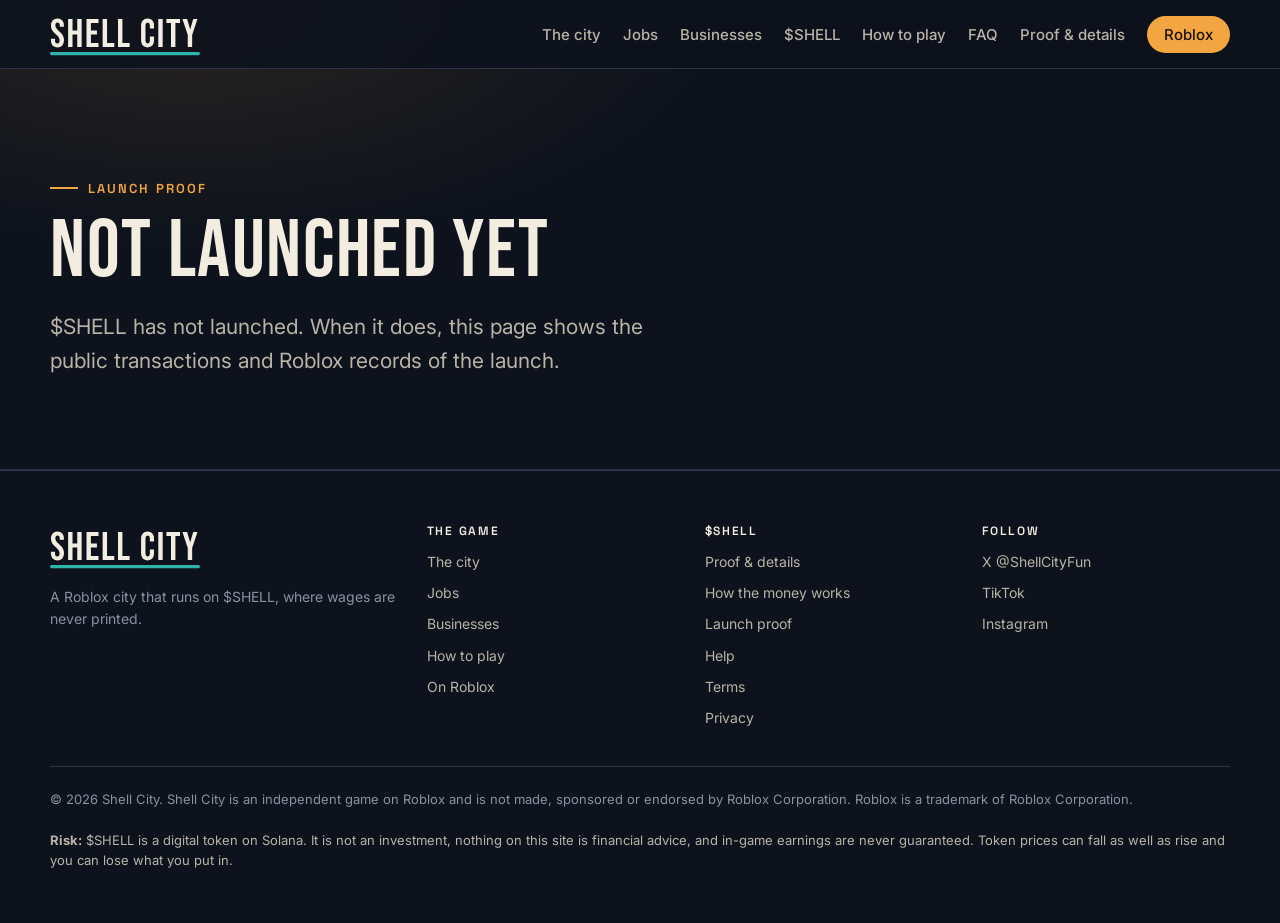
==== commit 62773aed: "Final brand: pixel night city. img/coins/shell.png replaced byte-for-byte with final/shell-coin.png " ====
--- a/docs/proof/index.html
+++ b/docs/proof/index.html
@@ -7,7 +7,6 @@
 <meta name="description" content="The public Solana transactions and Roblox records of how $SHELL was launched from inside Shell City.">
 <meta name="theme-color" content="#0d121c">
 <link rel="canonical" href="https://shellcity.fun/proof/">
-<link rel="icon" href="../img/favicon.svg" type="image/svg+xml">
 <link rel="icon" href="../img/favicon-32.png" type="image/png" sizes="32x32">
 <link rel="apple-touch-icon" href="../img/apple-touch-icon.png">
 <meta property="og:type" content="article">
@@ -27,7 +26,7 @@
 
 <header class="nav solid" id="nav">
 	<div class="wrap">
-		<a class="brand" href="../" aria-label="Shell City home"><img class="brand-mark" src="../img/mark.svg" alt="" width="30" height="30"><img src="../img/wordmark.svg" alt="Shell City" width="150" height="34"></a>
+		<a class="brand" href="../" aria-label="Shell City home"><img src="../img/wordmark.svg" alt="Shell City" width="150" height="34"></a>
 		<button class="nav-toggle" aria-expanded="false" aria-controls="links" aria-label="Menu">
 			<svg viewBox="0 0 24 24" fill="none" stroke="currentColor" stroke-width="2" stroke-linecap="round"><path d="M4 7h16M4 12h16M4 17h16"/></svg>
 		</button>
--- a/docs/css/site.css
+++ b/docs/css/site.css
@@ -83,8 +83,6 @@
 .nav .wrap { display: flex; align-items: center; justify-content: space-between; height: 68px; gap: 20px; }
 .brand { display: flex; align-items: center; gap: 12px; text-decoration: none; }
 .brand svg { height: 34px; width: auto; }
-.brand { gap: 10px; }
-.brand .brand-mark { width: 30px; height: 30px; }
 .nav-links { display: flex; align-items: center; gap: 22px; }
 .nav-links a { text-decoration: none; font: 500 15px/1 var(--body); color: var(--chalk-dim); }
 .nav-links a:hover, .nav-links a[aria-current="page"] { color: var(--chalk); }
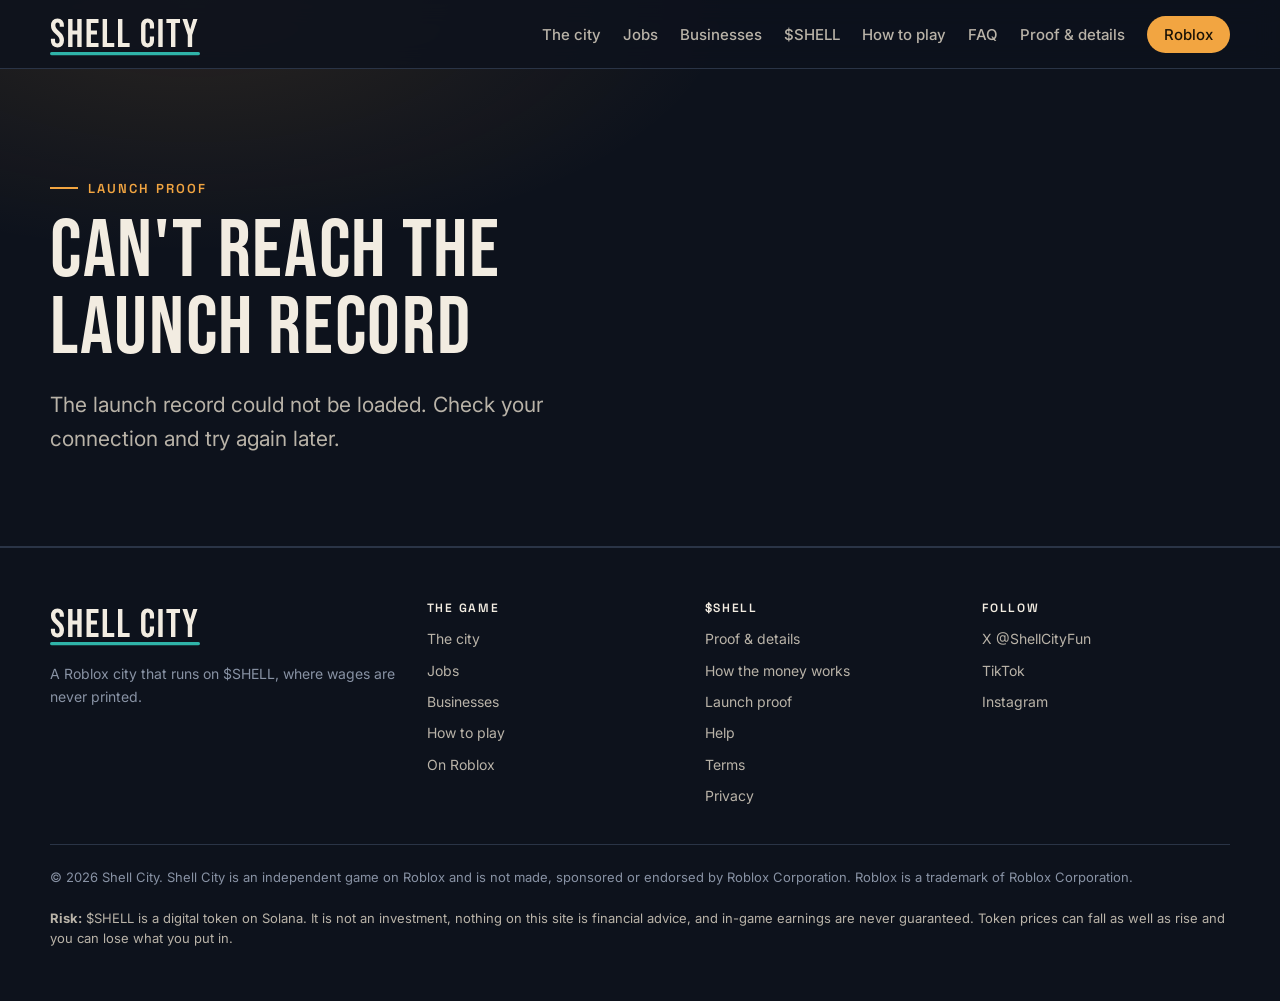
==== commit dd0dabaa: "Merge branch 'main' into raydium-live # Conflicts: #	docs/details.html" ====
--- a/docs/proof/index.html
+++ b/docs/proof/index.html
@@ -14,14 +14,14 @@
 <meta property="og:title" content="Launch proof — Shell City">
 <meta property="og:description" content="The public Solana transactions and Roblox records of how $SHELL was launched from inside Shell City.">
 <meta property="og:url" content="https://shellcity.fun/proof/">
-<meta property="og:image" content="https://shellcity.fun/img/og.jpg">
+<meta property="og:image" content="https://shellcity.fun/img/og-live.jpg">
 <meta name="twitter:card" content="summary_large_image">
 <meta name="twitter:site" content="@ShellCityFun">
 <link rel="preload" href="../fonts/BebasNeue.woff2" as="font" type="font/woff2" crossorigin>
 <link rel="preload" href="../fonts/Inter.woff2" as="font" type="font/woff2" crossorigin>
 <link rel="stylesheet" href="../css/site.css">
 </head>
-<body data-stage="prelaunch">
+<body>
 <a class="skip" href="#main">Skip to content</a>
 
 <header class="nav solid" id="nav">
@@ -70,10 +70,12 @@
 					<tr><td>Launch: create + first buy + memo</td><td><a id="tx-launch" rel="noopener"></a><span class="slot" id="tx-launch-slot"></span></td></tr>
 					<tr><td>First buy to the treasury</td><td><a id="tx-transfer" rel="noopener"></a><span class="slot" id="tx-transfer-slot"></span></td></tr>
 					<tr><td>Mint</td><td><a id="mint" rel="noopener"></a></td></tr>
+					<tr><td>On pump.fun</td><td><a id="pump" rel="noopener"></a></td></tr>
 					<tr><td>Roblox game</td><td><a href="https://www.roblox.com/games/130170912798923" rel="noopener">roblox.com/games/130170912798923</a></td></tr>
 					<tr><td>Game server id</td><td><code id="job-id"></code></td></tr>
 					<tr><td>Place version</td><td><code id="place-version"></code></td></tr>
 					<tr><td>Launching Roblox account</td><td><a id="roblox-user" rel="noopener"></a></td></tr>
+					<tr id="backend-image-row" hidden><td>Backend build that serves this record</td><td><code id="backend-image"></code></td></tr>
 				</tbody>
 			</table>
 		</div>
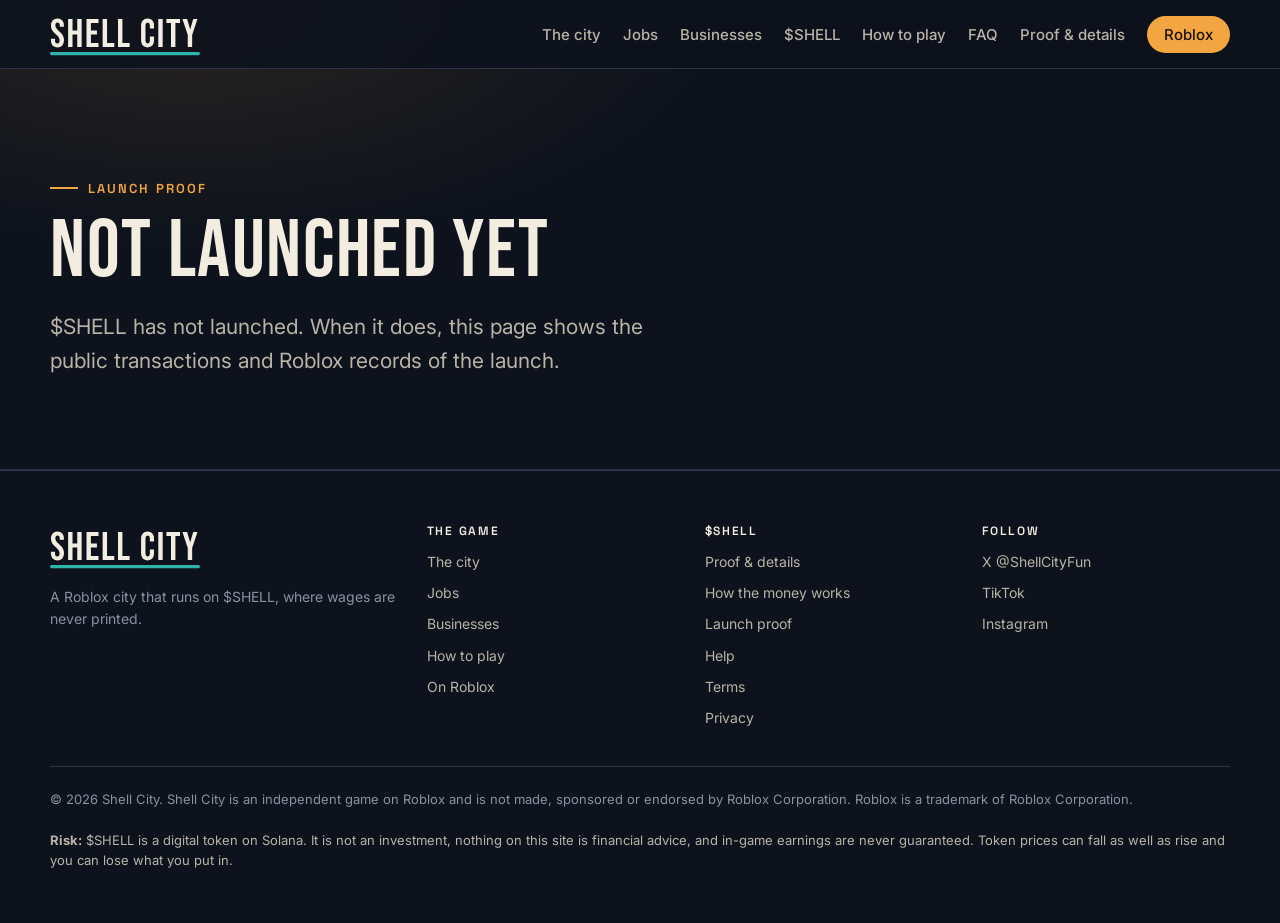
==== commit fb8d2296: "Launch polish: social card with the pixel $SHELL coin, WebP images, city-coin 2% fee - Social card (" ====
--- a/docs/proof/index.html
+++ b/docs/proof/index.html
@@ -8,27 +8,32 @@
 <meta name="theme-color" content="#0d121c">
 <link rel="canonical" href="https://shellcity.fun/proof/">
 <link rel="icon" href="../img/favicon-32.png" type="image/png" sizes="32x32">
+<link rel="icon" href="../img/favicon-192.png" type="image/png" sizes="192x192">
 <link rel="apple-touch-icon" href="../img/apple-touch-icon.png">
 <meta property="og:type" content="article">
 <meta property="og:site_name" content="Shell City">
 <meta property="og:title" content="Launch proof — Shell City">
 <meta property="og:description" content="The public Solana transactions and Roblox records of how $SHELL was launched from inside Shell City.">
 <meta property="og:url" content="https://shellcity.fun/proof/">
-<meta property="og:image" content="https://shellcity.fun/img/og-live.jpg">
+<meta property="og:image" content="https://shellcity.fun/img/og.jpg">
+<meta property="og:image:width" content="1200">
+<meta property="og:image:height" content="630">
+<meta property="og:image:alt" content="Shell City: Work. Explore. Live it. Beside it, the $SHELL coin, a pixel city skyline at night.">
 <meta name="twitter:card" content="summary_large_image">
 <meta name="twitter:site" content="@ShellCityFun">
+<meta name="twitter:image:alt" content="Shell City: Work. Explore. Live it. Beside it, the $SHELL coin, a pixel city skyline at night.">
 <link rel="preload" href="../fonts/BebasNeue.woff2" as="font" type="font/woff2" crossorigin>
 <link rel="preload" href="../fonts/Inter.woff2" as="font" type="font/woff2" crossorigin>
 <link rel="stylesheet" href="../css/site.css">
 </head>
-<body>
+<body data-stage="prelaunch">
 <a class="skip" href="#main">Skip to content</a>
 
 <header class="nav solid" id="nav">
 	<div class="wrap">
 		<a class="brand" href="../" aria-label="Shell City home"><img src="../img/wordmark.svg" alt="Shell City" width="150" height="34"></a>
 		<button class="nav-toggle" aria-expanded="false" aria-controls="links" aria-label="Menu">
-			<svg viewBox="0 0 24 24" fill="none" stroke="currentColor" stroke-width="2" stroke-linecap="round"><path d="M4 7h16M4 12h16M4 17h16"/></svg>
+			<svg viewBox="0 0 24 24" fill="none" stroke="currentColor" stroke-width="2" stroke-linecap="round" aria-hidden="true"><path d="M4 7h16M4 12h16M4 17h16"/></svg>
 		</button>
 		<nav class="nav-links" id="links" aria-label="Main">
 			<a href="../#city">The city</a>
--- a/docs/css/site.css
+++ b/docs/css/site.css
@@ -104,7 +104,7 @@
 /* ---------- Hero ---------- */
 .hero { position: relative; min-height: 100svh; display: grid; align-items: end; overflow: hidden; isolation: isolate; }
 .hero-media { position: absolute; inset: 0; z-index: -2; }
-.hero-media video, .hero-media img { width: 100%; height: 100%; object-fit: cover; }
+.hero-media video, .hero-media img { position: absolute; inset: 0; width: 100%; height: 100%; object-fit: cover; }
 .hero::after {
 	content: ""; position: absolute; inset: 0; z-index: -1;
 	background:
@@ -364,11 +364,12 @@
 /* ---------- Launch ($SHELL from inside the game) ---------- */
 .launch { background: radial-gradient(1000px 460px at 10% 0%, rgba(242,165,65,.12), transparent 60%), var(--ink); }
 .pairs { display: grid; grid-template-columns: 1fr auto 1fr auto 1fr; align-items: center; gap: 14px; margin: 8px 0 40px; }
-.pairs .tok { border: 1px solid var(--line); background: var(--ink-2); border-radius: var(--radius); padding: 22px; text-align: center; }
+.pairs .tok { align-self: stretch; display: flex; flex-direction: column; justify-content: center; border: 1px solid var(--line); background: var(--ink-2); border-radius: var(--radius); padding: 22px; text-align: center; }
 .pairs .tok b { display: block; font: 400 40px/1 var(--display); letter-spacing: .03em; }
 .pairs .tok span { font-size: 14px; color: var(--chalk-dim); }
 .pairs .tok.main { border-color: var(--amber); box-shadow: 0 0 0 1px var(--amber) inset; }
 .pairs .tok.main b { color: var(--amber); }
+.pairs .tok .coin { width: 56px; height: 56px; margin: 0 auto 12px; border-radius: 12px; box-shadow: 0 0 0 1px rgba(242,165,65,.5); }
 .pairs .link { font: 600 12px/1.3 var(--mono); letter-spacing: .12em; text-transform: uppercase; color: var(--teal); text-align: center; }
 .pairs .link::before { content: "⇄"; display: block; font-size: 26px; letter-spacing: 0; margin-bottom: 4px; }
 @media (max-width: 760px) { .pairs { grid-template-columns: 1fr; } .pairs .link::before { content: "⇅"; } }
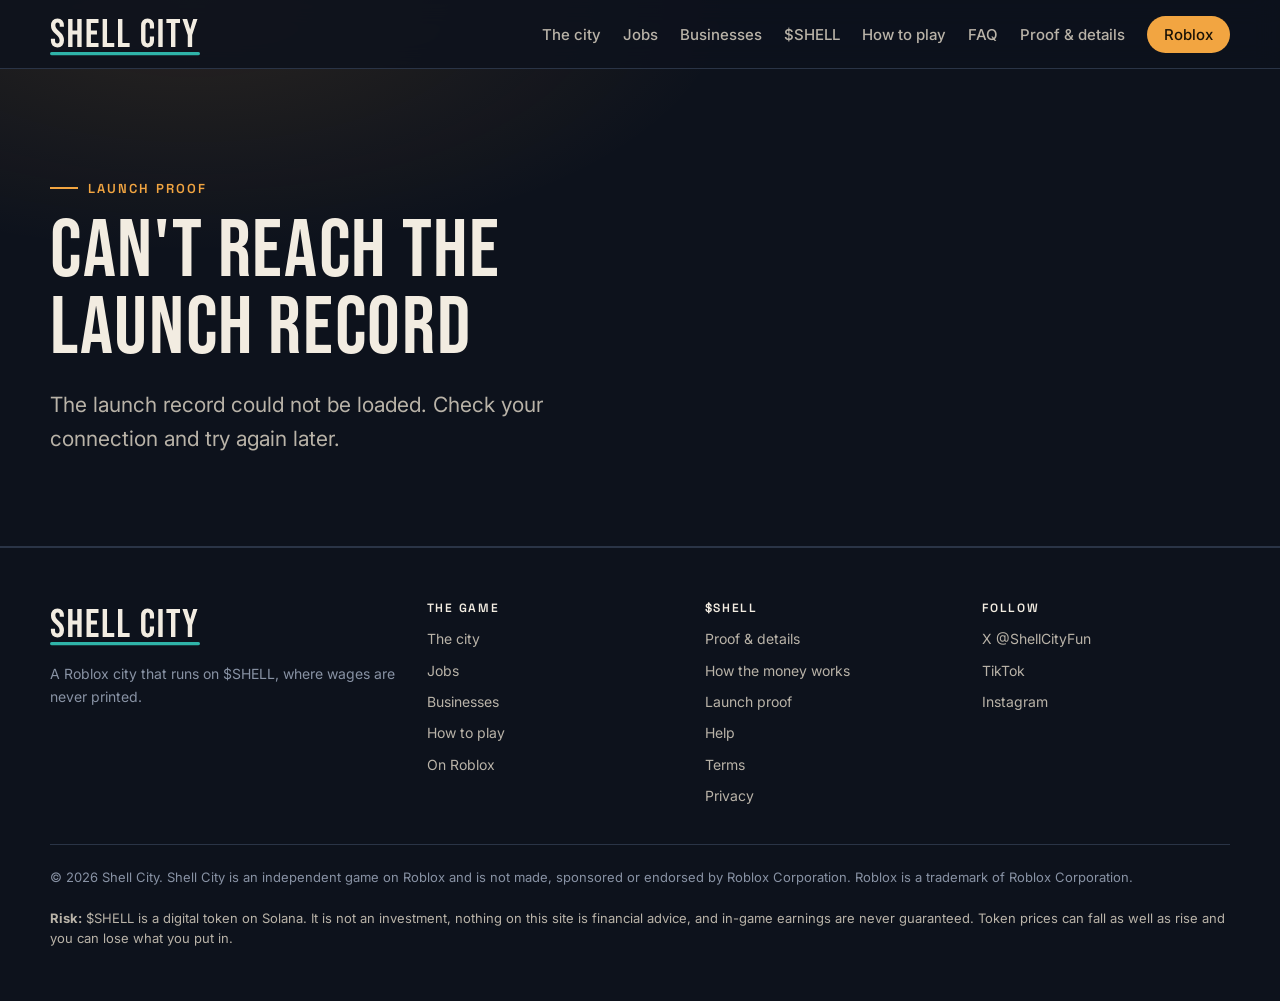
==== commit d48085ef: "Merge branch 'main' into raydium-live # Conflicts: #	docs/details.html #	docs/help.html #	docs/index" ====
--- a/docs/proof/index.html
+++ b/docs/proof/index.html
@@ -15,7 +15,7 @@
 <meta property="og:title" content="Launch proof — Shell City">
 <meta property="og:description" content="The public Solana transactions and Roblox records of how $SHELL was launched from inside Shell City.">
 <meta property="og:url" content="https://shellcity.fun/proof/">
-<meta property="og:image" content="https://shellcity.fun/img/og.jpg">
+<meta property="og:image" content="https://shellcity.fun/img/og-live.jpg">
 <meta property="og:image:width" content="1200">
 <meta property="og:image:height" content="630">
 <meta property="og:image:alt" content="Shell City: Work. Explore. Live it. Beside it, the $SHELL coin, a pixel city skyline at night.">
@@ -26,7 +26,7 @@
 <link rel="preload" href="../fonts/Inter.woff2" as="font" type="font/woff2" crossorigin>
 <link rel="stylesheet" href="../css/site.css">
 </head>
-<body data-stage="prelaunch">
+<body>
 <a class="skip" href="#main">Skip to content</a>
 
 <header class="nav solid" id="nav">
